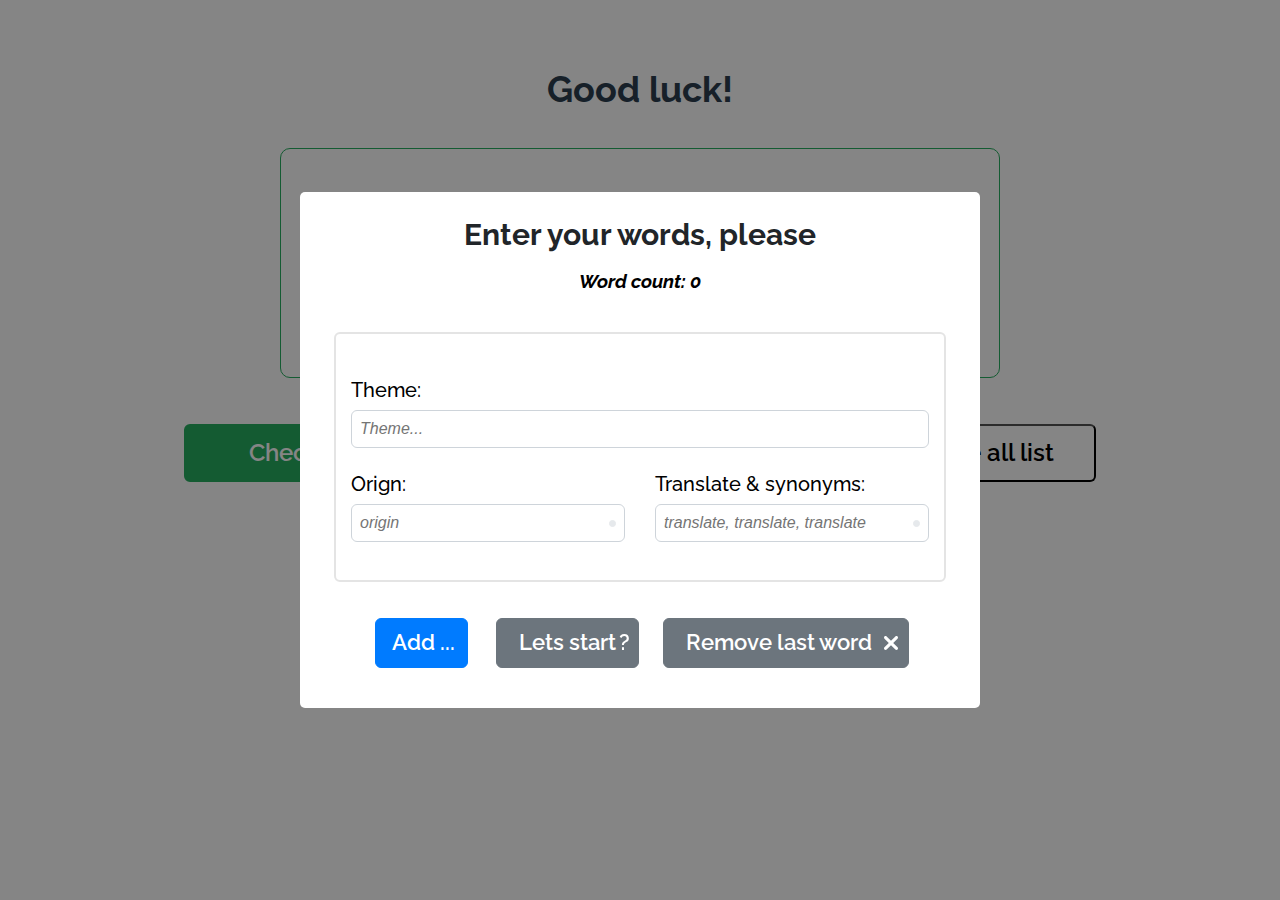
==== index.html @ f209f737 "Add topic list page" ====
<!DOCTYPE html>
<html lang="en">

<head>
  <meta charset="UTF-8">
  <meta http-equiv="X-UA-Compatible" content="IE=edge">
  <meta name="viewport" content="width=device-width, initial-scale=1.0">
  <link rel="stylesheet" href="./css/style.css">
  <link rel="stylesheet" href="./css/modal.css">
  <link rel="stylesheet" href="./css/theme-list.css">
  <link
    href="https://fonts.googleapis.com/css2?family=Poppins:wght@400;500;600;700&family=Raleway:wght@400;500;600;700&display=swap"
    rel="stylesheet">
  <title>My Vocabulary</title>
</head>

<body>

  <div class="wrapper">
    <div class="workspace-layout">

      <section class="header-block">
        <h1 class="title-theme"></h1>
        <strong class="total-score is-hidden">
          <p>Correct answers: </p>
          <span class="correct-answer" id="js-correctAnswers"></span>
          <span id="js-totalAnswers"></span>
        </strong>
        <h2 class="title-h2">Welcome back!</h2>
      </section>

      <section class="body-block">
        <form action="#" class="form-block">
          <div class="holder" id="js-holderWords"></div>
        </form>
      </section>

      <section class="footer-block">
        <div class="footer-btns">
          <button class="btn-check" id="js-btnCheck">Check</button>
          <button class="btn-start-over" id="js-btnStartOver" disabled>Start over</button>
          <button class="btn-create-topic" id="js-createTopic">Create new topic</button>
          <button class="btn-see-list" id="js-seeAllTopic">See all list</button>
        </div>
      </section>
    </div>
    <!-- workspace-layout -->

    <div class="themelist-layout is-hidden">
      <ul class="theme-list">
        <li class="theme-items">
          <div class="theme-header">
            <h2>Some quick example text to build</h2>
          </div>
          <div class="theme-body">
            <div class="theme-navigation">
              <button class="theme-btn-add"></button>
              <button class="theme-btn-remove"></button>
            </div>
            <span class="theme-caption">Origin ⸺ Tran...</span>
            <span class="theme-caption">Origin ⸺ Tran...</span>
            <i class="theme-block"></i>
            <i class="theme-block"></i>
            <i class="theme-block"></i>
            <i class="theme-block"></i>
          </div>
          <div class="theme-footer">
            <button class="theme-btn-details">details</button>
            <button class="theme-btn-delete"></button>
          </div>
        </li>
        <li class="theme-items">
          <div class="theme-header">
            <h2>Some quick example</h2>
          </div>
          <div class="theme-body">
            <div class="theme-navigation">
              <button class="theme-btn-add"></button>
              <button class="theme-btn-remove"></button>
            </div>
            <span class="theme-caption">Origin ⸺ Tran...</span>
            <span class="theme-caption">Origin ⸺ Tran...</span>
            <i class="theme-block"></i>
            <i class="theme-block"></i>
            <i class="theme-block"></i>
            <i class="theme-block"></i>
          </div>
          <div class="theme-footer">
            <button class="theme-btn-details">details</button>
            <button class="theme-btn-delete"></button>
          </div>
        </li>
      </ul>
    </div>
  </div>

  <!--Modal for new words -->
  <div class="modal" id="js-modal">
    <div class="modal-overlay"></div>
    <div class="modal-wrapper">
      <div class="modal-heading">
        <h2 class="modal-title">Enter your words, please</h2>
        <h3 class="modal-subtitle">Word count: <span id="js-wordCound">0</span></h3>
        <span class="removed-word" id="js-removedWord">origin</span>
      </div>
      <div class="modal-holder">
        <form class="modal-form">
          <div class="modal-topic">
            <label class="modal-block full-width no-indicator">
              <span class="modal-label">Theme:</span>
              <input type="text" class="modal-control" id="js-theme" placeholder="Theme...">
            </label>
          </div>
          <div class="modal-inner">
            <label class="modal-block">
              <span class="modal-label">Orign:</span>
              <input type="text" class="modal-control" id="js-newOrigin" placeholder="origin">
              <small>The word already exists</small>
            </label>
            <label class="modal-block">
              <span class="modal-label">Translate & synonyms:</span>
              <input type="text" class="modal-control" id="js-newTranslate"
                placeholder="translate, translate, translate">
              <small>The word already exists</small>
            </label>
          </div>
        </form>
        <div class="modal-buttons">
          <button class="btn-more" data-info="Enter" id="js-btnMore">Add
            <i>...</i></button>
          <button class="btn-start" data-info="Shift + Enter" id="js-btnStart" disabled>Lets start
            <span class="marks">
              <i class="excl-mark">!</i>
              <i class="quest-mark">?</i>
            </span>
          </button>
          <button class="btn-remove" data-info="Delete" id="js-btnRemoveLast" disabled>Remove last word
            <i></i></button>
        </div>
      </div>
    </div>
  </div>

  <script src="./js/index.js"></script>
</body>

</html>
---- css/style.css ----
* {
  -webkit-box-sizing: border-box;
          box-sizing: border-box;
  margin: 0;
  padding: 0;
}

body {
  font-family: "Poppins", sans-serif;
  font-family: "Raleway", sans-serif;
}

.is-hidden {
  display: none !important;
}

.wrapper {
  max-width: 1100px;
  width: 100%;
  padding: 0 10px;
  margin: 68px auto;
}

button {
  font-family: "Raleway", sans-serif;
  font-size: 22px;
  line-height: 1.26;
  font-weight: 600;
  color: #fff;
  background-color: transparent;
  padding: 10px 22px;
  border-radius: 6px;
  outline: none;
  cursor: pointer;
  margin: 0 8px;
  position: relative;
  -webkit-transition: 0.2s ease;
  transition: 0.2s ease;
}
button i {
  font-style: normal;
}
button:disabled {
  background-color: #6c757d;
  border-color: #6c757d;
  pointer-events: none;
}

.header-block {
  text-align: center;
  margin-bottom: 38px;
}
.header-block .title-h2 {
  font-size: 36px;
  color: #2c3e50;
}

.title {
  font-weight: 700;
  font-size: 36px;
  margin-bottom: 24px;
}

.total-score {
  display: -webkit-box;
  display: -ms-flexbox;
  display: flex;
  -webkit-box-pack: center;
      -ms-flex-pack: center;
          justify-content: center;
  font-size: 36px;
  color: #2c3e50;
}
.total-score p {
  margin-right: 12px;
}

.title-theme {
  font-size: 34px;
  line-height: 1.25;
  margin-bottom: 16px;
}

.holder {
  margin-bottom: 46px;
  border: 1px solid #27ae60;
  padding: 24px;
  border-radius: 10px;
  min-height: 230px;
}

.list-items {
  display: -webkit-box;
  display: -ms-flexbox;
  display: flex;
  -webkit-box-align: center;
      -ms-flex-align: center;
          align-items: center;
  -webkit-box-pack: start;
      -ms-flex-pack: start;
          justify-content: flex-start;
  -webkit-box-orient: horizontal;
  -webkit-box-direction: normal;
      -ms-flex-direction: row;
          flex-direction: row;
  margin-bottom: 32px;
  cursor: pointer;
}
@media only screen and (min-width: 1025px) {
  .list-items:hover .list-origin {
    opacity: 0.7;
  }
}
.list-items:last-child {
  margin-bottom: 0;
}
.list-items .show-answer {
  font-size: 15px;
  line-height: 1;
  font-weight: 700;
  padding: 0 10px;
  color: #27ae60;
  position: absolute;
  bottom: -24%;
  left: 0;
  -webkit-transform: translate(0, 50%);
          transform: translate(0, 50%);
}

.list-origin {
  font-size: 26px;
  line-height: 1.25;
  max-width: 50%;
  width: 100%;
  text-align: right;
  margin-right: 44px;
  opacity: 1;
  -webkit-transition: 0.2s ease;
  transition: 0.2s ease;
}

.form-block {
  max-width: 720px;
  width: 100%;
  margin: 0 auto;
}

.form-holder {
  max-width: 36%;
  width: 100%;
  height: 34px;
  position: relative;
}
.form-holder:after {
  content: "";
  position: absolute;
  background-size: contain;
  background-position: center;
  background-repeat: no-repeat;
  height: 24px;
  width: 24px;
  right: -30px;
  top: 50%;
  -webkit-transform: translate(0, -50%);
          transform: translate(0, -50%);
}
.form-holder.is-correct:after {
  background-image: url(../img/icon-check.svg);
  cursor: pointer;
}
.form-holder.is-wrong:after {
  background-image: url(../img/icon-wrong.svg);
  cursor: pointer;
}
.form-holder.is-wrong .form-control {
  border: 1px solid #e74c3c;
}
.form-holder.is-empty .form-control {
  border: 1px solid #e74c3c;
}
.form-holder .tool-tip {
  position: absolute;
  right: -36px;
  top: 50%;
  -webkit-transform: translate(calc(100% + 45px), -50%);
          transform: translate(calc(100% + 45px), -50%);
  font-size: 18px;
  border: 1px solid #e67e22;
  padding: 8px 16px;
  border-radius: 6px;
  background-color: #e67e22;
  color: #fff;
  font-weight: 700;
  letter-spacing: 6px;
  text-align: center;
  width: -webkit-max-content;
  width: -moz-max-content;
  width: max-content;
  opacity: 0;
  -webkit-transition: opacity 0.1s ease-in-out, right 0.2s ease-in-out;
  transition: opacity 0.1s ease-in-out, right 0.2s ease-in-out;
}
.form-holder .tool-tip:after {
  content: "";
  position: absolute;
  left: -13px;
  top: 50%;
  border: 8px solid #e67e22;
  -webkit-transform: rotate(45deg) translate(-10%, -55%);
          transform: rotate(45deg) translate(-10%, -55%);
  border-right-color: transparent;
  border-top-color: transparent;
}

.form-control {
  width: 100%;
  height: 100%;
  border-radius: 5px;
  overflow: hidden;
  padding: 4px 12px;
  border: 1px solid #27ae60;
  outline: none;
  font-size: 18px;
  line-height: 1.25;
}
.form-control:focus {
  border: 1px solid #7f8c8d;
}

.icon-empty {
  display: inline-block;
  position: absolute;
  background-image: url(../img/icon-empty.svg);
  background-size: contain;
  background-position: center;
  background-repeat: no-repeat;
  height: 24px;
  width: 24px;
  right: -30px;
  top: 50%;
  -webkit-transform: translate(0, -50%);
          transform: translate(0, -50%);
  z-index: 100;
}

.footer-btns {
  display: -webkit-box;
  display: -ms-flexbox;
  display: flex;
  -webkit-box-align: center;
      -ms-flex-align: center;
          align-items: center;
  -webkit-box-pack: center;
      -ms-flex-pack: center;
          justify-content: center;
}
.footer-btns button {
  max-width: 200px;
  margin: 0 12px;
  padding: 12px;
  width: 100%;
  border-radius: 6px;
  cursor: pointer;
  outline: none;
  color: #fff;
  font-size: 24px;
  line-height: 1.25;
}
.footer-btns .btn-create-topic {
  max-width: 240px;
}
.footer-btns .btn-see-list {
  color: #000;
}

.btn-check {
  background-color: #27ae60;
  border: 2px solid #27ae60;
}
@media only screen and (min-width: 1025px) {
  .btn-check:hover {
    background-color: #0a8a40;
    border: 2px solid #0a8a40;
  }
}
.btn-check:disabled {
  background-color: #6c757d;
  border-color: #6c757d;
  pointer-events: none;
}

.btn-start-over {
  background-color: #007bff;
  border: 2px solid #007bff;
}
@media only screen and (min-width: 1025px) {
  .btn-start-over:hover {
    background-color: #0069d9;
    border: 2px solid #0062cc;
  }
}

.btn-create-topic {
  background-color: #343a40;
  border: 2px solid #343a40;
}
@media only screen and (min-width: 1025px) {
  .btn-create-topic:hover {
    background-color: #23272b;
    border: 2px solid #1d2124;
  }
}/*# sourceMappingURL=style.css.map */
---- css/modal.css ----
.modal {
  position: fixed;
  top: 0;
  left: 0;
  right: 0;
  bottom: 0;
  z-index: 999;
  width: 100%;
  height: 100%;
  display: -webkit-box;
  display: -ms-flexbox;
  display: flex;
  -webkit-box-align: center;
      -ms-flex-align: center;
          align-items: center;
  -webkit-box-pack: center;
      -ms-flex-pack: center;
          justify-content: center;
  background-color: rgba(0, 0, 0, 0.48);
  -webkit-transition: all 0.4s ease-in;
  transition: all 0.4s ease-in;
}
.modal.go-up {
  top: -100%;
}

.modal-wrapper {
  background-color: #fff;
  max-width: 680px;
  width: 100%;
  padding: 24px 34px;
  text-align: center;
  border-radius: 5px;
}

.modal-heading {
  padding-bottom: 24px;
  margin-bottom: 16px;
  position: relative;
}

.modal-title {
  font-family: "Raleway", sans-serif;
  color: #212529;
  font-size: 30px;
  line-height: 1.26;
  margin-bottom: 16px;
}

.modal-subtitle {
  font-family: "Raleway", sans-serif;
  font-style: italic;
  position: relative;
}
.removed-word {
  font-size: 18px;
  font-weight: 400;
  color: red;
  position: absolute;
  bottom: 0;
  right: 50%;
  -webkit-transform: translate(50%, 0);
          transform: translate(50%, 0);
  opacity: 0;
  text-decoration: none;
  -webkit-animation-duration: 3000ms;
          animation-duration: 3000ms;
  -webkit-animation-delay: 250ms;
          animation-delay: 250ms;
  -webkit-animation-play-state: running, paused, paused, paused;
          animation-play-state: running, paused, paused, paused;
  -webkit-animation-name: none;
          animation-name: none;
}
.removed-word:after {
  content: "";
  position: absolute;
  width: 0;
  height: 2px;
  top: 53%;
  left: -10%;
  background-color: red;
  -webkit-animation-duration: 1200ms;
          animation-duration: 1200ms;
  -webkit-animation-delay: 750ms;
          animation-delay: 750ms;
}
.removed-word.is-animate {
  -webkit-animation-name: removed;
          animation-name: removed;
}
.removed-word.is-animate:after {
  -webkit-animation-name: crossLine;
          animation-name: crossLine;
}

.modal-form {
  border: 2px solid rgba(167, 167, 167, 0.3);
  padding: 44px 10px 38px;
  border-radius: 6px;
  margin-bottom: 36px;
}

.modal-topic {
  margin-bottom: 24px;
}

.modal-inner {
  display: -webkit-box;
  display: -ms-flexbox;
  display: flex;
  -webkit-box-align: center;
      -ms-flex-align: center;
          align-items: center;
  -webkit-box-pack: justify;
      -ms-flex-pack: justify;
          justify-content: space-between;
}

.modal-block {
  display: -webkit-box;
  display: -ms-flexbox;
  display: flex;
  -webkit-box-align: start;
      -ms-flex-align: start;
          align-items: flex-start;
  -webkit-box-pack: center;
      -ms-flex-pack: center;
          justify-content: center;
  -webkit-box-orient: vertical;
  -webkit-box-direction: normal;
      -ms-flex-direction: column;
          flex-direction: column;
  max-width: calc(50% - 10px);
  width: 100%;
  padding: 0 5px;
  position: relative;
}
.modal-block:after {
  content: "";
  position: absolute;
  top: 48px;
  right: 14px;
  height: 5px;
  width: 5px;
  border: 1px solid;
  border-color: #ced4da;
  background-color: #ced4da;
  border-radius: 50%;
  opacity: 0.5;
}
.modal-block small {
  color: #c0392b;
  font-size: 14px;
  font-weight: 500;
  position: absolute;
  bottom: -24px;
  left: 5px;
  opacity: 0;
  -webkit-transition: 0.3s ease;
  transition: 0.3s ease;
}
.modal-block.is-added .modal-control {
  -webkit-box-shadow: 0 0 0 4px rgba(39, 174, 96, 0.25);
          box-shadow: 0 0 0 4px rgba(39, 174, 96, 0.25);
}
.modal-block.is-added:after {
  border-color: #27ae60;
  background-color: #27ae60;
  opacity: 1;
}
.modal-block.is-error .modal-control {
  -webkit-box-shadow: 0 0 0 4px rgba(192, 57, 43, 0.25);
          box-shadow: 0 0 0 4px rgba(192, 57, 43, 0.25);
}
.modal-block.is-error small {
  opacity: 1;
}
.modal-block.is-error:after {
  opacity: 1;
  border: 1px solid #c0392b;
  background-color: #c0392b;
}

.full-width {
  max-width: 100%;
}

.no-indicator:after {
  display: none;
}

.modal-label {
  font-size: 20px;
  font-weight: 500;
  display: block;
  width: 100%;
  text-align: left;
  margin-bottom: 8px;
}

.modal-control {
  width: 100%;
  padding: 8px 20px 8px 8px;
  font-size: 16px;
  line-height: 1.25;
  font-style: italic;
  border-radius: 6px;
  border: 1px solid #ced4da;
  outline: none;
  -webkit-transition: 0.3s ease;
  transition: 0.3s ease;
}
.modal-control:focus {
  border: 1px solid #27ae60;
}

.modal-buttons.is-show:first-child .info-box {
  -webkit-transform: translate(-50%, 0);
          transform: translate(-50%, 0);
  opacity: 1;
  z-index: 30;
}
.modal-buttons.is-show:nth-child(2) .info-box {
  -webkit-transform: translate(-50%, 0);
          transform: translate(-50%, 0);
  opacity: 1;
  z-index: 30;
}
.modal-buttons.is-show:last-child .info-box {
  -webkit-transform: translate(-50%, 0);
          transform: translate(-50%, 0);
  opacity: 1;
  z-index: 30;
}

.info-box {
  min-width: 76px;
  position: absolute;
  border: 2px solid #17a2b8;
  width: -webkit-fit-content;
  width: -moz-fit-content;
  width: fit-content;
  padding: 12px 8px;
  text-transform: uppercase;
  left: 50%;
  -webkit-transform: translate(-50%, 50%);
          transform: translate(-50%, 50%);
  top: 130%;
  background-color: #fff;
  color: #000;
  border-radius: 6px;
  font-size: 14px;
  opacity: 0;
  z-index: -1;
  -webkit-transition: 0.5s ease;
  transition: 0.5s ease;
}
.info-box:after {
  content: "";
  position: absolute;
  border: 6px solid #17a2b8;
  top: 0;
  left: 50%;
  -webkit-transform: translate(-50%, -50%) rotate(45deg);
          transform: translate(-50%, -50%) rotate(45deg);
  border-bottom-color: transparent;
  border-right-color: transparent;
}

.btn-more {
  border: 1px solid #007bff;
  background-color: #007bff;
  margin: 0 12px 16px;
  padding: 10px 32px 10px 16px;
}
.btn-more i {
  letter-spacing: 0px;
  -webkit-transition: 0.1s ease-in-out;
  transition: 0.1s ease-in-out;
  position: absolute;
  left: 70%;
  bottom: 10px;
}
@media only screen and (min-width: 1025px) {
  .btn-more:hover {
    background-color: #1988ff;
  }
  .btn-more:hover i {
    letter-spacing: 0.4rem;
  }
}

.btn-start {
  border: 1px solid #28a745;
  background-color: #28a745;
  margin: 0 12px 16px;
}
.btn-start i {
  position: absolute;
  right: 8px;
  bottom: 10px;
  -webkit-transform: translate(0, 0);
          transform: translate(0, 0);
  -webkit-transition: 0.2s linear;
  transition: 0.2s linear;
}
.btn-start .excl-mark {
  -webkit-transform: translate(0, 50px);
          transform: translate(0, 50px);
}
@media only screen and (min-width: 1025px) {
  .btn-start:hover {
    background-color: #23bb46;
  }
  .btn-start:hover .excl-mark {
    -webkit-transform: translate(0, 0);
            transform: translate(0, 0);
  }
  .btn-start:hover .quest-mark {
    -webkit-transform: translate(0, -50px);
            transform: translate(0, -50px);
  }
}

.btn-remove {
  border: 1px solid #dc3545;
  background-color: #dc3545;
  padding: 10px 36px 10px 22px;
}
.btn-remove i {
  display: block;
  height: 14px;
  width: 14px;
  position: absolute;
  top: 50%;
  right: 10px;
  -webkit-transform: translate(0, -50%) rotate(0);
          transform: translate(0, -50%) rotate(0);
  background-image: url(../img/icon-clear.svg);
  background-size: contain;
  -webkit-transition: 0.1s linear;
  transition: 0.1s linear;
}
.btn-remove:after {
  content: "";
  position: absolute;
  background-color: #fff;
  width: 0%;
  height: 2px;
  left: 12px;
  top: 54%;
  -webkit-transform: translate(0, -50%);
          transform: translate(0, -50%);
  -webkit-transition: 0.3s ease;
  transition: 0.3s ease;
}
@media only screen and (min-width: 1025px) {
  .btn-remove:hover {
    background-color: #c32e3c;
  }
  .btn-remove:hover i {
    -webkit-transform: translate(0, -50%) rotate(90deg);
            transform: translate(0, -50%) rotate(90deg);
  }
  .btn-remove:hover:after {
    width: 85%;
  }
}

@-webkit-keyframes removed {
  0% {
    opacity: 0;
  }
  50% {
    opacity: 1;
  }
  100% {
    opacity: 0;
  }
}

@keyframes removed {
  0% {
    opacity: 0;
  }
  50% {
    opacity: 1;
  }
  100% {
    opacity: 0;
  }
}
@-webkit-keyframes crossLine {
  100% {
    width: 130%;
  }
}
@keyframes crossLine {
  100% {
    width: 130%;
  }
}/*# sourceMappingURL=modal.css.map */
---- css/theme-list.css ----
.theme-list {
  list-style: none;
  display: -webkit-box;
  display: -ms-flexbox;
  display: flex;
  -webkit-box-align: end;
      -ms-flex-align: end;
          align-items: flex-end;
  -webkit-box-pack: start;
      -ms-flex-pack: start;
          justify-content: flex-start;
  -ms-flex-wrap: wrap;
      flex-wrap: wrap;
}

.theme-items {
  -webkit-box-flex: 1;
      -ms-flex: 1 1 240px;
          flex: 1 1 240px;
  margin-right: 120px;
  margin-bottom: 64px;
  max-width: 240px;
}

.theme-header {
  margin-bottom: 20px;
  text-align: left;
  font-size: 16px;
  text-transform: uppercase;
}

.theme-body {
  border: 1px solid #000;
  padding: 24px 16px 42px;
  border-radius: 6px;
  margin-bottom: 20px;
  position: relative;
}

.theme-navigation {
  display: -webkit-box;
  display: -ms-flexbox;
  display: flex;
  -webkit-box-orient: vertical;
  -webkit-box-direction: normal;
      -ms-flex-direction: column;
          flex-direction: column;
  position: absolute;
  top: 0;
  left: 100%;
}

.theme-btn-add,
.theme-btn-remove {
  height: 44px;
  width: 44px;
  border-radius: 50%;
  padding: 0;
  background-repeat: no-repeat;
  background-position: center;
  background-size: 68%;
  border: 3px solid transparent;
  -webkit-transition: 0.2s linear;
  transition: 0.2s linear;
  position: relative;
}
@media only screen and (min-width: 1025px) {
  .theme-btn-add:hover:after,
.theme-btn-remove:hover:after {
    -webkit-transform: translate(-50%, -130%);
            transform: translate(-50%, -130%);
    opacity: 1;
  }
  .theme-btn-add:hover:before,
.theme-btn-remove:hover:before {
    opacity: 1;
  }
}
.theme-btn-add:after,
.theme-btn-remove:after {
  content: "";
  position: absolute;
  top: 0;
  left: 50%;
  -webkit-transform: translate(-50%, -10%);
          transform: translate(-50%, -10%);
  font-size: 14px;
  font-weight: 600;
  width: -webkit-max-content;
  width: -moz-max-content;
  width: max-content;
  color: #2c3e50;
  border: 1px solid #2c3e50;
  background-color: #fff;
  border-radius: 3px;
  padding: 4px 12px;
  opacity: 0;
  -webkit-transition: 0.3s ease;
  transition: 0.3s ease;
}
.theme-btn-add:before,
.theme-btn-remove:before {
  content: "";
  position: absolute;
  height: 12px;
  width: 12px;
  border: 1px solid #2c3e50;
  top: -15px;
  left: 50%;
  -webkit-transform: translate(-50%, 0) rotate(45deg);
          transform: translate(-50%, 0) rotate(45deg);
  background-color: #fff;
  z-index: 30;
  border-left-color: transparent;
  border-top-color: transparent;
  -webkit-transition: opacity 0.6s ease;
  transition: opacity 0.6s ease;
  opacity: 0;
}

.theme-btn-add {
  margin-bottom: 16px;
  background-color: #2ecc71;
  background-image: url(../img/icon-plus.svg);
}
.theme-btn-add:after {
  content: "Add new word";
}
@media only screen and (min-width: 1025px) {
  .theme-btn-add:hover {
    background-color: #27ae60;
    border: 3px solid #2ecc71;
  }
}

.theme-btn-remove {
  background-color: #e74c3c;
  background-image: url(../img/icon-minus.svg);
}
.theme-btn-remove:after {
  content: "Remove word";
}
@media only screen and (min-width: 1025px) {
  .theme-btn-remove:hover {
    background-color: #c0392b;
    border: 3px solid #e74c3c;
  }
}

.theme-caption {
  display: block;
  margin-bottom: 20px;
  font-size: 16px;
  font-weight: 600;
}
.theme-caption:first-child {
  margin-bottom: 10px;
}

.theme-block {
  display: -webkit-box;
  display: -ms-flexbox;
  display: flex;
  -webkit-box-align: center;
      -ms-flex-align: center;
          align-items: center;
  -webkit-box-pack: start;
      -ms-flex-pack: start;
          justify-content: flex-start;
  position: relative;
  margin-bottom: 26px;
}
.theme-block:last-child {
  margin-bottom: 0;
}
.theme-block:after, .theme-block:before {
  content: "";
  position: absolute;
}
.theme-block:after {
  width: 12px;
  height: 12px;
  border-radius: 50%;
  border: 1px solid #000;
}
.theme-block:before {
  width: 160px;
  height: 1px;
  border-radius: 4px;
  background-color: #000;
  margin-left: 26px;
}

.theme-footer {
  display: -webkit-box;
  display: -ms-flexbox;
  display: flex;
  -webkit-box-align: center;
      -ms-flex-align: center;
          align-items: center;
  -webkit-box-pack: justify;
      -ms-flex-pack: justify;
          justify-content: space-between;
}

.theme-btn-details {
  background-color: #17a2b8;
  border: 2px solid #3498db;
  color: #fff;
  font-size: 16px;
  font-weight: 600;
  padding: 10px 14px;
  margin: 0;
  text-transform: uppercase;
}
@media only screen and (min-width: 1025px) {
  .theme-btn-details:hover {
    background-color: transparent;
    border: 2px solid #17a2b8;
    color: #17a2b8;
  }
}

.theme-btn-delete {
  background-image: url(../img/icon-trash.svg);
  background-repeat: no-repeat;
  background-position: center;
  background-size: contain;
  height: 44px;
  width: 44px;
  margin: 0;
  border: 2px solid #2c3e50;
  -webkit-transform: scale(1);
          transform: scale(1);
}
@media only screen and (min-width: 1025px) {
  .theme-btn-delete:hover {
    border: 2px solid #000;
    -webkit-transform: scale(0.95);
            transform: scale(0.95);
  }
}/*# sourceMappingURL=theme-list.css.map */
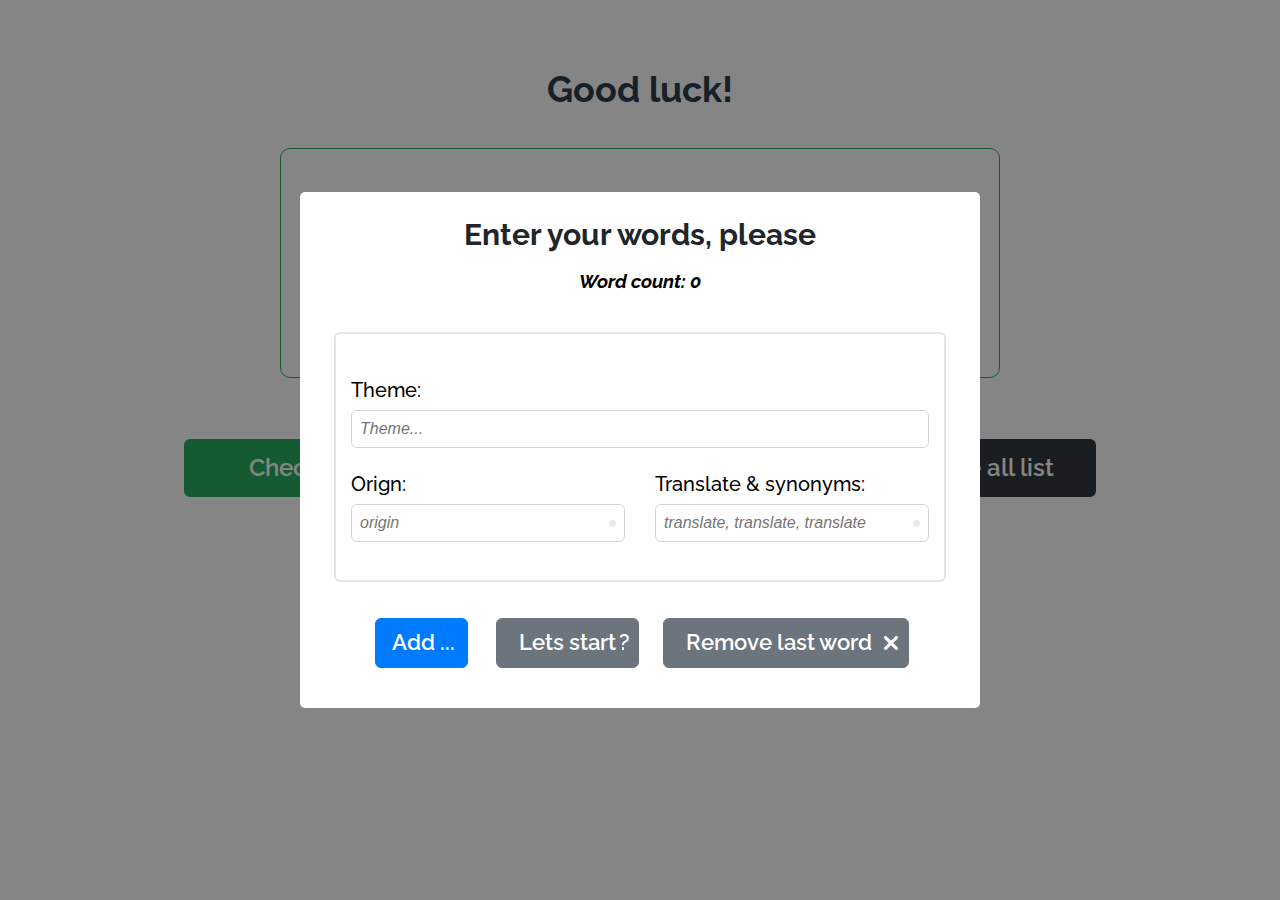
==== commit 4dc46aef: "append origin & translate to template" ====
--- a/index.html
+++ b/index.html
@@ -39,18 +39,18 @@
         <div class="footer-btns">
           <button class="btn-check" id="js-btnCheck">Check</button>
           <button class="btn-start-over" id="js-btnStartOver" disabled>Start over</button>
-          <button class="btn-create-topic" id="js-createTopic">Create new topic</button>
+          <button class="btn-create-topic" id="js-createTopic">I wanna create topic list</button>
           <button class="btn-see-list" id="js-seeAllTopic">See all list</button>
         </div>
       </section>
     </div>
     <!-- workspace-layout -->
 
-    <div class="themelist-layout is-hidden">
+    <div class="themelist-layout is-hidden" id="js-topicPage">
       <ul class="theme-list">
         <li class="theme-items">
           <div class="theme-header">
-            <h2>Some quick example text to build</h2>
+            <h2 class="theme-title">Some quick example text to build</h2>
           </div>
           <div class="theme-body">
             <div class="theme-navigation">
@@ -71,15 +71,15 @@
         </li>
         <li class="theme-items">
           <div class="theme-header">
-            <h2>Some quick example</h2>
+            <h2 class="theme-title">Some quick example</h2>
           </div>
           <div class="theme-body">
             <div class="theme-navigation">
               <button class="theme-btn-add"></button>
               <button class="theme-btn-remove"></button>
             </div>
-            <span class="theme-caption">Origin ⸺ Tran...</span>
-            <span class="theme-caption">Origin ⸺ Tran...</span>
+            <span class="theme-caption"><span class="origin">Origin</span> ⸺ <span class="trans">Tran</span>...</span>
+            <span class="theme-caption"><span class="origin">Origin</span> ⸺ <span class="trans">Tran</span>...</span>
             <i class="theme-block"></i>
             <i class="theme-block"></i>
             <i class="theme-block"></i>
--- a/css/style.css
+++ b/css/style.css
@@ -270,7 +270,15 @@
   max-width: 240px;
 }
 .footer-btns .btn-see-list {
-  color: #000;
+  color: #fff;
+  background-color: #343a40;
+  border: 2px solid #343a40;
+}
+@media only screen and (min-width: 1025px) {
+  .footer-btns .btn-see-list:hover {
+    background-color: #23272b;
+    border: 2px solid #1d2124;
+  }
 }
 
 .btn-check {
@@ -296,17 +304,15 @@
 @media only screen and (min-width: 1025px) {
   .btn-start-over:hover {
     background-color: #0069d9;
-    border: 2px solid #0062cc;
   }
 }
 
 .btn-create-topic {
-  background-color: #343a40;
-  border: 2px solid #343a40;
+  background-color: #f39c12;
+  border: 2px solid #f39c12;
 }
 @media only screen and (min-width: 1025px) {
   .btn-create-topic:hover {
-    background-color: #23272b;
-    border: 2px solid #1d2124;
+    background-color: #d88e1a;
   }
 }/*# sourceMappingURL=style.css.map */--- a/css/theme-list.css
+++ b/css/theme-list.css
@@ -35,6 +35,7 @@
   border-radius: 6px;
   margin-bottom: 20px;
   position: relative;
+  cursor: pointer;
 }
 
 .theme-navigation {
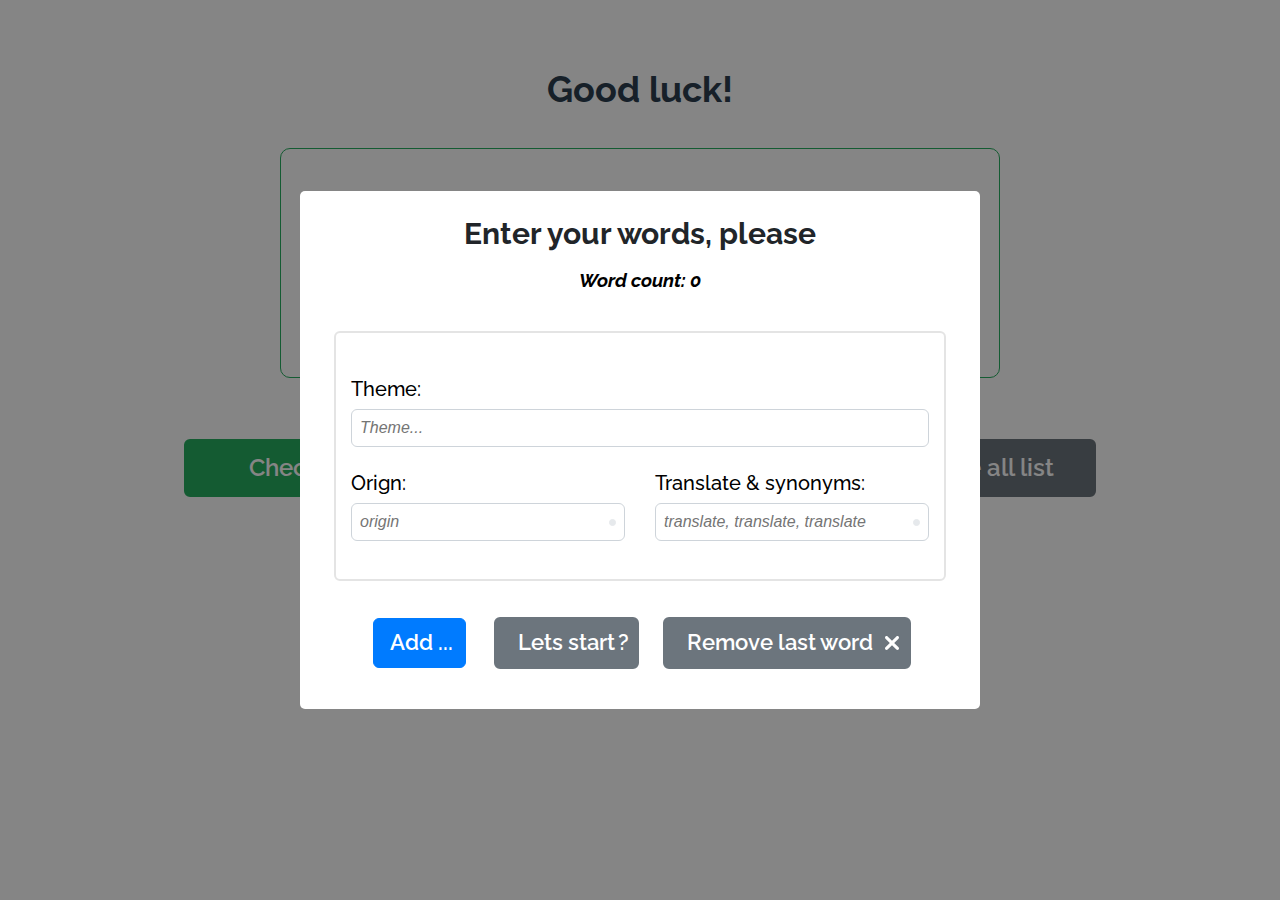
==== commit b320f9b8: "UI/UX button see all list" ====
--- a/index.html
+++ b/index.html
@@ -40,7 +40,7 @@
           <button class="btn-check" id="js-btnCheck">Check</button>
           <button class="btn-start-over" id="js-btnStartOver" disabled>Start over</button>
           <button class="btn-create-topic" id="js-createTopic">I wanna create topic list</button>
-          <button class="btn-see-list" id="js-seeAllTopic">See all list</button>
+          <button class="btn-see-list" id="js-seeAllTopic" disabled>See all list</button>
         </div>
       </section>
     </div>
--- a/css/style.css
+++ b/css/style.css
@@ -42,7 +42,7 @@
 }
 button:disabled {
   background-color: #6c757d;
-  border-color: #6c757d;
+  border: 2px solid #6c757d;
   pointer-events: none;
 }
 
@@ -266,18 +266,22 @@
   font-size: 24px;
   line-height: 1.25;
 }
+.footer-btns button:disabled {
+  background-color: #6c757d;
+  border: 2px solid #6c757d;
+  pointer-events: none;
+}
 .footer-btns .btn-create-topic {
   max-width: 240px;
 }
 .footer-btns .btn-see-list {
   color: #fff;
-  background-color: #343a40;
-  border: 2px solid #343a40;
+  background-color: #17a2b8;
+  border: 2px solid #17a2b8;
 }
 @media only screen and (min-width: 1025px) {
   .footer-btns .btn-see-list:hover {
-    background-color: #23272b;
-    border: 2px solid #1d2124;
+    background-color: #138496;
   }
 }
 
@@ -288,13 +292,7 @@
 @media only screen and (min-width: 1025px) {
   .btn-check:hover {
     background-color: #0a8a40;
-    border: 2px solid #0a8a40;
-  }
-}
-.btn-check:disabled {
-  background-color: #6c757d;
-  border-color: #6c757d;
-  pointer-events: none;
+  }
 }
 
 .btn-start-over {
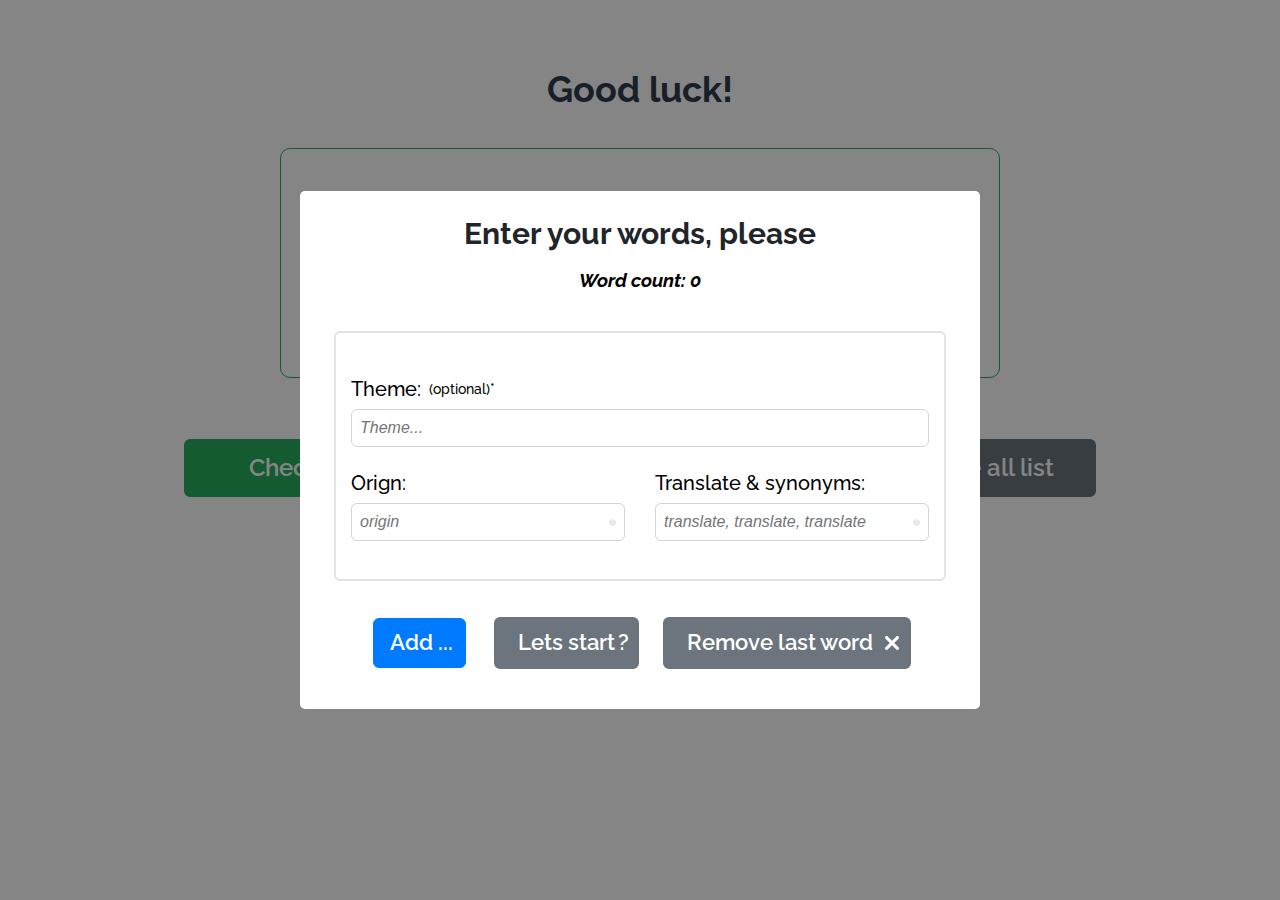
==== commit 59eef72c: "Add hover to buttons" ====
--- a/index.html
+++ b/index.html
@@ -107,7 +107,7 @@
         <form class="modal-form">
           <div class="modal-topic">
             <label class="modal-block full-width no-indicator">
-              <span class="modal-label">Theme:</span>
+              <span class="modal-label">Theme: <small class="small-txt">(optional)*</small></span>
               <input type="text" class="modal-control" id="js-theme" placeholder="Theme...">
             </label>
           </div>
--- a/css/style.css
+++ b/css/style.css
@@ -265,6 +265,9 @@
   color: #fff;
   font-size: 24px;
   line-height: 1.25;
+  -webkit-box-flex: 0;
+      -ms-flex: 0 0 auto;
+          flex: 0 0 auto;
 }
 .footer-btns button:disabled {
   background-color: #6c757d;
@@ -274,16 +277,6 @@
 .footer-btns .btn-create-topic {
   max-width: 240px;
 }
-.footer-btns .btn-see-list {
-  color: #fff;
-  background-color: #17a2b8;
-  border: 2px solid #17a2b8;
-}
-@media only screen and (min-width: 1025px) {
-  .footer-btns .btn-see-list:hover {
-    background-color: #138496;
-  }
-}
 
 .btn-check {
   background-color: #27ae60;
@@ -313,4 +306,14 @@
   .btn-create-topic:hover {
     background-color: #d88e1a;
   }
+}
+
+.btn-see-list {
+  background-color: #17a2b8;
+  border: 2px solid #17a2b8;
+}
+@media only screen and (min-width: 1025px) {
+  .btn-see-list:hover {
+    background-color: #138496;
+  }
 }/*# sourceMappingURL=style.css.map */--- a/css/modal.css
+++ b/css/modal.css
@@ -197,6 +197,14 @@
   width: 100%;
   text-align: left;
   margin-bottom: 8px;
+  position: relative;
+}
+.modal-label .small-txt {
+  position: absolute;
+  opacity: 1;
+  color: #000;
+  top: 4px;
+  left: 78px;
 }
 
 .modal-control {
@@ -228,6 +236,12 @@
   z-index: 30;
 }
 .modal-buttons.is-show:last-child .info-box {
+  -webkit-transform: translate(-50%, 0);
+          transform: translate(-50%, 0);
+  opacity: 1;
+  z-index: 30;
+}
+.modal-buttons button:hover .info-box {
   -webkit-transform: translate(-50%, 0);
           transform: translate(-50%, 0);
   opacity: 1;
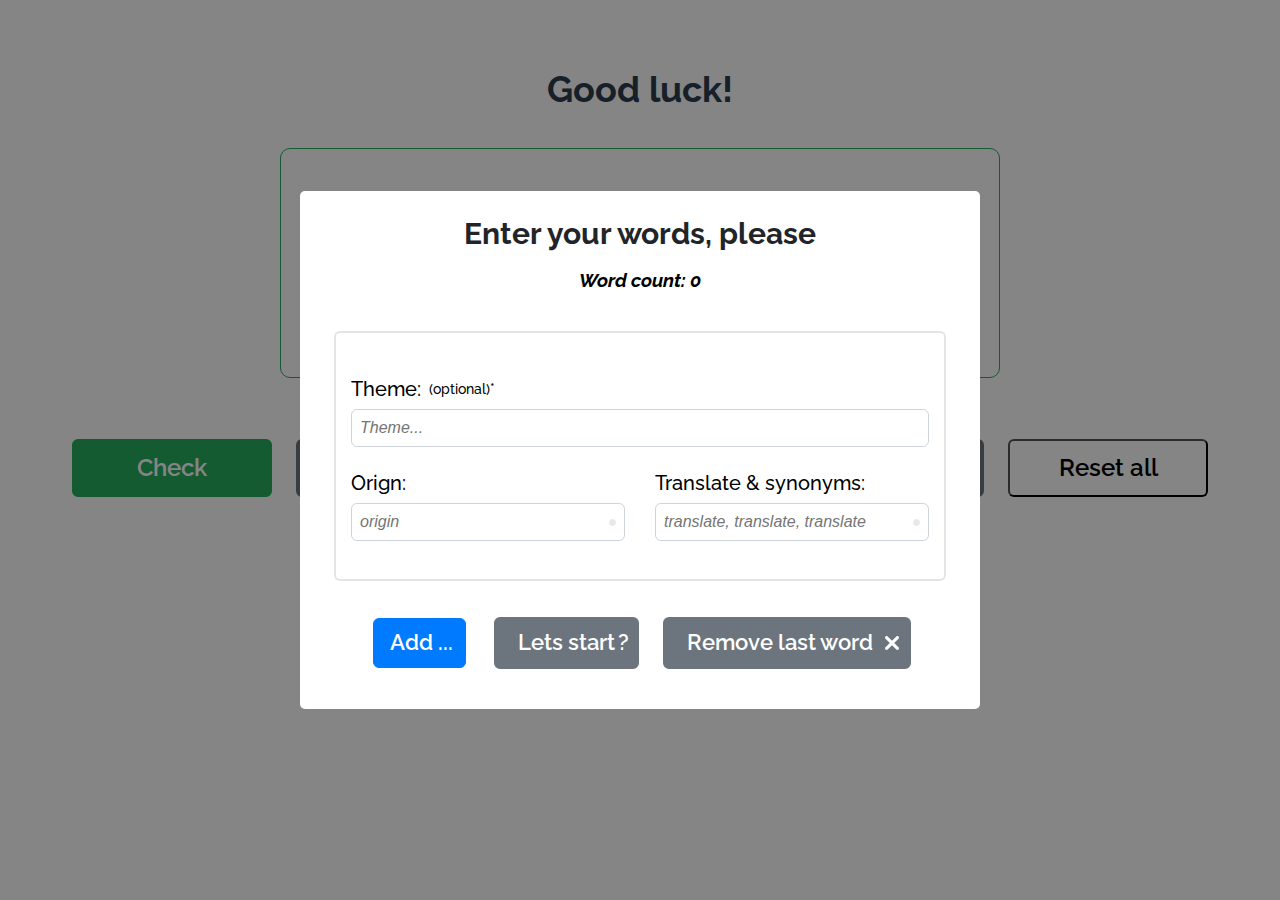
==== commit b6eef1ea: "Add button reset & redirect to index" ====
--- a/index.html
+++ b/index.html
@@ -41,6 +41,7 @@
           <button class="btn-start-over" id="js-btnStartOver" disabled>Start over</button>
           <button class="btn-create-topic" id="js-createTopic">I wanna create topic list</button>
           <button class="btn-see-list" id="js-seeAllTopic" disabled>See all list</button>
+          <button class="btn-reset" style="color: #000;" id="js-reset">Reset all</button>
         </div>
       </section>
     </div>
@@ -141,6 +142,25 @@
     </div>
   </div>
 
+  <script>
+    function resetFunc() {
+      let resetBtn = document.querySelector('#js-reset');
+      resetBtn.addEventListener('click', () => {
+        let pathName = document.location.pathname;
+        let origin = document.location.origin;
+
+        if (pathName == '/index.html') {
+          localStorage.clear();
+          return;
+        }
+
+        document.location.href = `${origin}${pathName}`
+        localStorage.clear();
+        return;
+      });
+    }
+    resetFunc();
+  </script>
   <script src="./js/index.js"></script>
 </body>
 
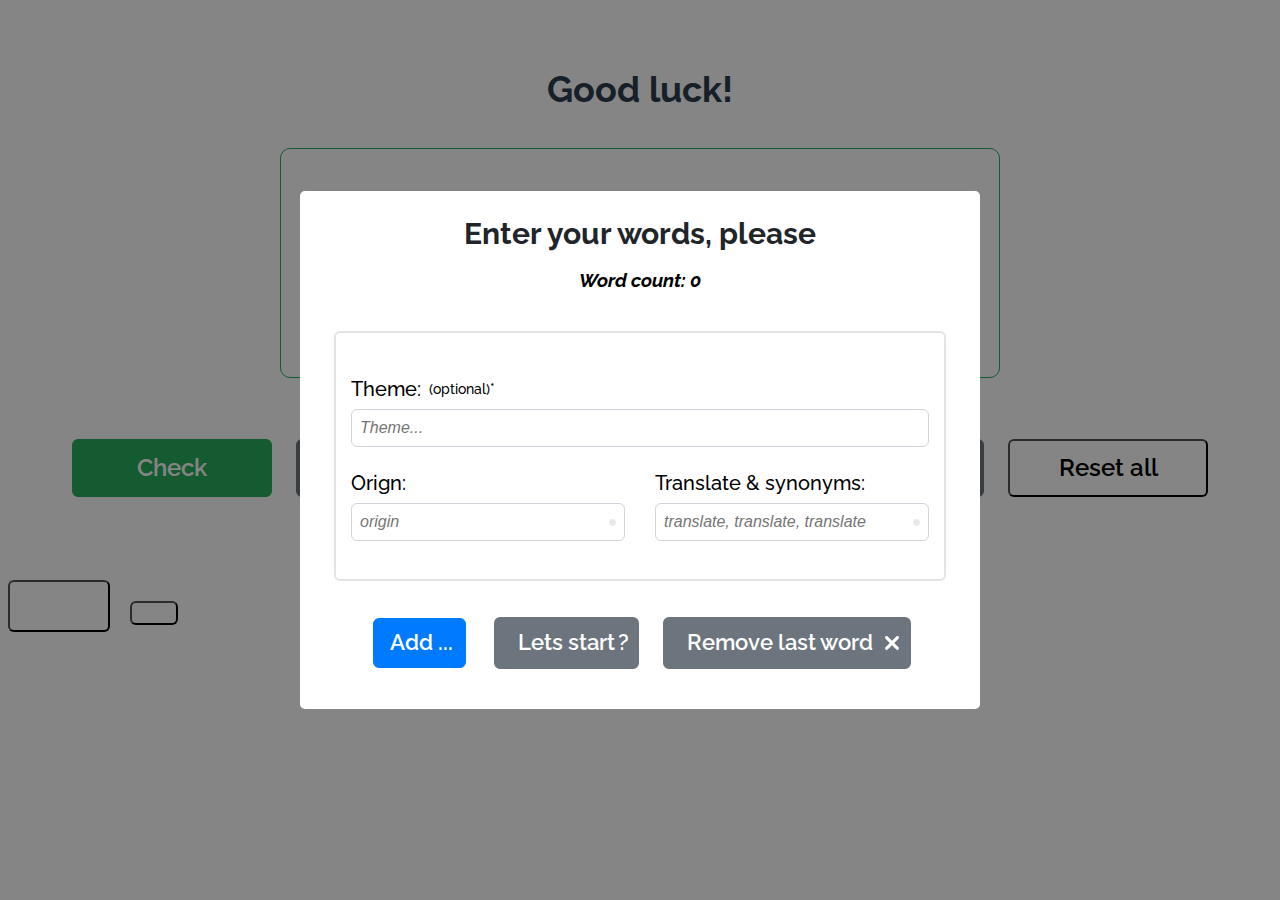
==== commit 074eee00: "Add db.json" ====
--- a/index.html
+++ b/index.html
@@ -127,20 +127,25 @@
           </div>
         </form>
         <div class="modal-buttons">
-          <button class="btn-more" data-info="Enter" id="js-btnMore">Add
+          <button type="button" class="btn-more" data-info="Enter" id="js-btnMore">Add
             <i>...</i></button>
-          <button class="btn-start" data-info="Shift + Enter" id="js-btnStart" disabled>Lets start
+          <button type="button" class="btn-start" data-info="Shift + Enter" id="js-btnStart" disabled>Lets start
             <span class="marks">
               <i class="excl-mark">!</i>
               <i class="quest-mark">?</i>
             </span>
           </button>
-          <button class="btn-remove" data-info="Delete" id="js-btnRemoveLast" disabled>Remove last word
+          <button type="button" class="btn-remove" data-info="Delete" id="js-btnRemoveLast" disabled>Remove last word
             <i></i></button>
         </div>
       </div>
     </div>
   </div>
+
+
+  <button type="button" id="btn-test">TEST</button>
+
+  <button id="btn-get"></button>
 
   <script>
     function resetFunc() {
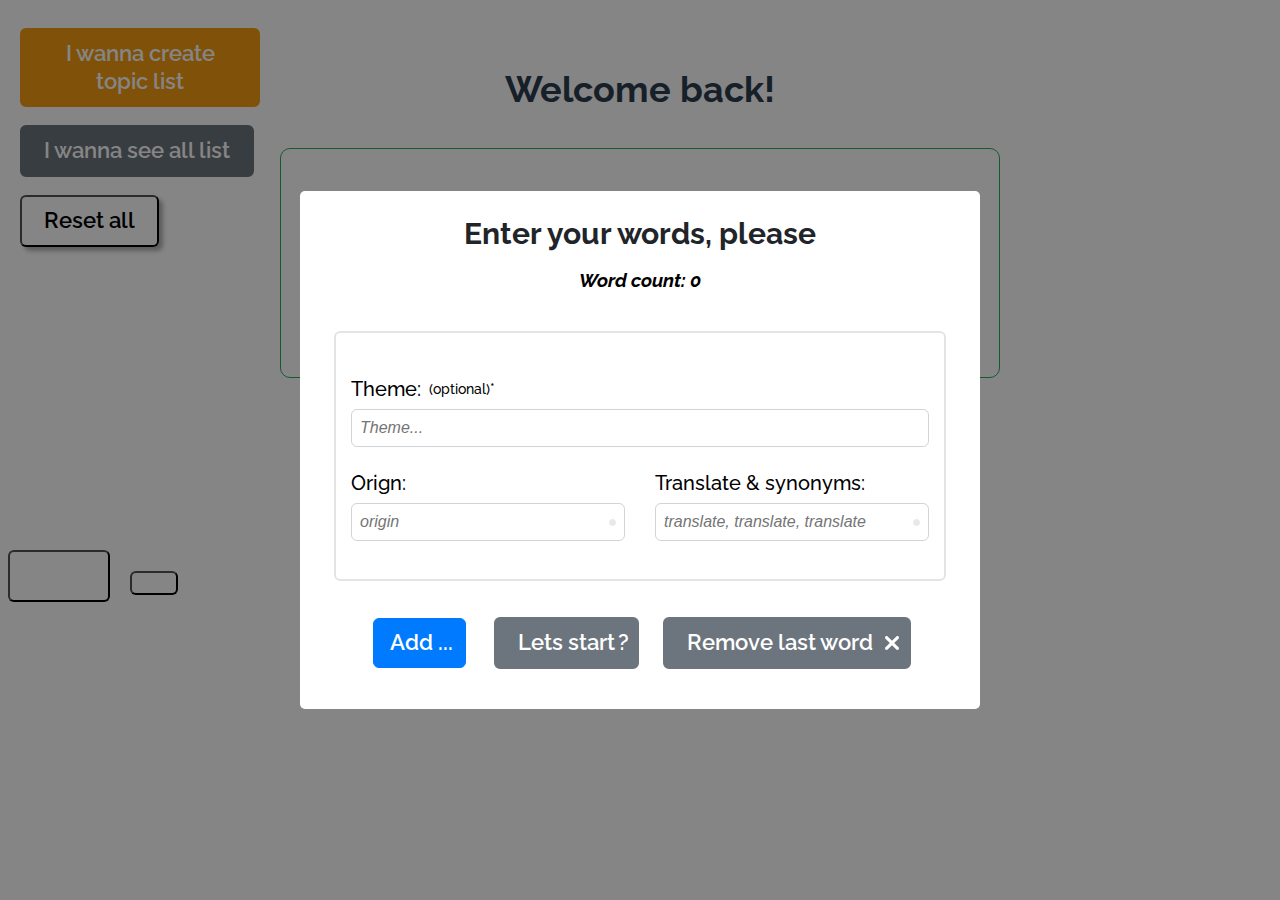
==== commit 55e24d74: "Start new step" ====
--- a/index.html
+++ b/index.html
@@ -8,6 +8,7 @@
   <link rel="stylesheet" href="./css/style.css">
   <link rel="stylesheet" href="./css/modal.css">
   <link rel="stylesheet" href="./css/theme-list.css">
+  <link rel="stylesheet" href="./css/navigation-app.css">
   <link
     href="https://fonts.googleapis.com/css2?family=Poppins:wght@400;500;600;700&family=Raleway:wght@400;500;600;700&display=swap"
     rel="stylesheet">
@@ -17,6 +18,12 @@
 <body>
 
   <div class="wrapper">
+    <div class="navigation-app">
+      <button class="btn-create-topic" id="js-createTopic">I wanna create topic list</button>
+      <button class="btn-see-list" id="js-seeAllTopic" disabled>I wanna see all list</button>
+      <button class="btn-reset" id=" js-reset">Reset all</button>
+    </div>
+
     <div class="workspace-layout">
 
       <section class="header-block">
@@ -39,9 +46,9 @@
         <div class="footer-btns">
           <button class="btn-check" id="js-btnCheck">Check</button>
           <button class="btn-start-over" id="js-btnStartOver" disabled>Start over</button>
-          <button class="btn-create-topic" id="js-createTopic">I wanna create topic list</button>
-          <button class="btn-see-list" id="js-seeAllTopic" disabled>See all list</button>
-          <button class="btn-reset" style="color: #000;" id="js-reset">Reset all</button>
+          <!-- <button class="btn-create-topic" id="js-createTopic">I wanna create topic list</button>
+          <button class="btn-see-list" id="js-seeAllTopic" disabled>I wanna see all list</button> -->
+          <!-- <button class="btn-reset" style="color: #000;" id="js-reset">Reset all</button> -->
         </div>
       </section>
     </div>
@@ -148,23 +155,23 @@
   <button id="btn-get"></button>
 
   <script>
-    function resetFunc() {
-      let resetBtn = document.querySelector('#js-reset');
-      resetBtn.addEventListener('click', () => {
-        let pathName = document.location.pathname;
-        let origin = document.location.origin;
+    // function resetFunc() {
+    //   let resetBtn = document.querySelector('#js-reset');
+    //   resetBtn.addEventListener('click', () => {
+    //     let pathName = document.location.pathname;
+    //     let origin = document.location.origin;
 
-        if (pathName == '/index.html') {
-          localStorage.clear();
-          return;
-        }
+    //     if (pathName == '/index.html') {
+    //       localStorage.clear();
+    //       return;
+    //     }
 
-        document.location.href = `${origin}${pathName}`
-        localStorage.clear();
-        return;
-      });
-    }
-    resetFunc();
+    //     document.location.href = `${origin}${pathName}`
+    //     localStorage.clear();
+    //     return;
+    //   });
+    // }
+    // resetFunc();
   </script>
   <script src="./js/index.js"></script>
 </body>
--- a/css/style.css
+++ b/css/style.css
@@ -1,6 +1,5 @@
 * {
-  -webkit-box-sizing: border-box;
-          box-sizing: border-box;
+  box-sizing: border-box;
   margin: 0;
   padding: 0;
 }
@@ -15,10 +14,10 @@
 }
 
 .wrapper {
-  max-width: 1100px;
   width: 100%;
   padding: 0 10px;
   margin: 68px auto;
+  position: relative;
 }
 
 button {
@@ -34,7 +33,6 @@
   cursor: pointer;
   margin: 0 8px;
   position: relative;
-  -webkit-transition: 0.2s ease;
   transition: 0.2s ease;
 }
 button i {
@@ -62,12 +60,8 @@
 }
 
 .total-score {
-  display: -webkit-box;
-  display: -ms-flexbox;
   display: flex;
-  -webkit-box-pack: center;
-      -ms-flex-pack: center;
-          justify-content: center;
+  justify-content: center;
   font-size: 36px;
   color: #2c3e50;
 }
@@ -90,19 +84,10 @@
 }
 
 .list-items {
-  display: -webkit-box;
-  display: -ms-flexbox;
   display: flex;
-  -webkit-box-align: center;
-      -ms-flex-align: center;
-          align-items: center;
-  -webkit-box-pack: start;
-      -ms-flex-pack: start;
-          justify-content: flex-start;
-  -webkit-box-orient: horizontal;
-  -webkit-box-direction: normal;
-      -ms-flex-direction: row;
-          flex-direction: row;
+  align-items: center;
+  justify-content: flex-start;
+  flex-direction: row;
   margin-bottom: 32px;
   cursor: pointer;
 }
@@ -123,8 +108,7 @@
   position: absolute;
   bottom: -24%;
   left: 0;
-  -webkit-transform: translate(0, 50%);
-          transform: translate(0, 50%);
+  transform: translate(0, 50%);
 }
 
 .list-origin {
@@ -135,7 +119,6 @@
   text-align: right;
   margin-right: 44px;
   opacity: 1;
-  -webkit-transition: 0.2s ease;
   transition: 0.2s ease;
 }
 
@@ -161,8 +144,7 @@
   width: 24px;
   right: -30px;
   top: 50%;
-  -webkit-transform: translate(0, -50%);
-          transform: translate(0, -50%);
+  transform: translate(0, -50%);
 }
 .form-holder.is-correct:after {
   background-image: url(../img/icon-check.svg);
@@ -182,8 +164,7 @@
   position: absolute;
   right: -36px;
   top: 50%;
-  -webkit-transform: translate(calc(100% + 45px), -50%);
-          transform: translate(calc(100% + 45px), -50%);
+  transform: translate(calc(100% + 45px), -50%);
   font-size: 18px;
   border: 1px solid #e67e22;
   padding: 8px 16px;
@@ -197,7 +178,6 @@
   width: -moz-max-content;
   width: max-content;
   opacity: 0;
-  -webkit-transition: opacity 0.1s ease-in-out, right 0.2s ease-in-out;
   transition: opacity 0.1s ease-in-out, right 0.2s ease-in-out;
 }
 .form-holder .tool-tip:after {
@@ -206,8 +186,7 @@
   left: -13px;
   top: 50%;
   border: 8px solid #e67e22;
-  -webkit-transform: rotate(45deg) translate(-10%, -55%);
-          transform: rotate(45deg) translate(-10%, -55%);
+  transform: rotate(45deg) translate(-10%, -55%);
   border-right-color: transparent;
   border-top-color: transparent;
 }
@@ -238,21 +217,14 @@
   width: 24px;
   right: -30px;
   top: 50%;
-  -webkit-transform: translate(0, -50%);
-          transform: translate(0, -50%);
+  transform: translate(0, -50%);
   z-index: 100;
 }
 
 .footer-btns {
-  display: -webkit-box;
-  display: -ms-flexbox;
   display: flex;
-  -webkit-box-align: center;
-      -ms-flex-align: center;
-          align-items: center;
-  -webkit-box-pack: center;
-      -ms-flex-pack: center;
-          justify-content: center;
+  align-items: center;
+  justify-content: center;
 }
 .footer-btns button {
   max-width: 200px;
@@ -265,18 +237,13 @@
   color: #fff;
   font-size: 24px;
   line-height: 1.25;
-  -webkit-box-flex: 0;
-      -ms-flex: 0 0 auto;
-          flex: 0 0 auto;
+  flex: 0 0 auto;
 }
 .footer-btns button:disabled {
   background-color: #6c757d;
   border: 2px solid #6c757d;
   pointer-events: none;
 }
-.footer-btns .btn-create-topic {
-  max-width: 240px;
-}
 
 .btn-check {
   background-color: #27ae60;
@@ -306,14 +273,4 @@
   .btn-create-topic:hover {
     background-color: #d88e1a;
   }
-}
-
-.btn-see-list {
-  background-color: #17a2b8;
-  border: 2px solid #17a2b8;
-}
-@media only screen and (min-width: 1025px) {
-  .btn-see-list:hover {
-    background-color: #138496;
-  }
 }/*# sourceMappingURL=style.css.map */--- a/css/modal.css
+++ b/css/modal.css
@@ -7,17 +7,10 @@
   z-index: 999;
   width: 100%;
   height: 100%;
-  display: -webkit-box;
-  display: -ms-flexbox;
   display: flex;
-  -webkit-box-align: center;
-      -ms-flex-align: center;
-          align-items: center;
-  -webkit-box-pack: center;
-      -ms-flex-pack: center;
-          justify-content: center;
+  align-items: center;
+  justify-content: center;
   background-color: rgba(0, 0, 0, 0.48);
-  -webkit-transition: all 0.4s ease-in;
   transition: all 0.4s ease-in;
 }
 .modal.go-up {
@@ -59,8 +52,7 @@
   position: absolute;
   bottom: 0;
   right: 50%;
-  -webkit-transform: translate(50%, 0);
-          transform: translate(50%, 0);
+  transform: translate(50%, 0);
   opacity: 0;
   text-decoration: none;
   -webkit-animation-duration: 3000ms;
@@ -106,31 +98,16 @@
 }
 
 .modal-inner {
-  display: -webkit-box;
-  display: -ms-flexbox;
   display: flex;
-  -webkit-box-align: center;
-      -ms-flex-align: center;
-          align-items: center;
-  -webkit-box-pack: justify;
-      -ms-flex-pack: justify;
-          justify-content: space-between;
+  align-items: center;
+  justify-content: space-between;
 }
 
 .modal-block {
-  display: -webkit-box;
-  display: -ms-flexbox;
   display: flex;
-  -webkit-box-align: start;
-      -ms-flex-align: start;
-          align-items: flex-start;
-  -webkit-box-pack: center;
-      -ms-flex-pack: center;
-          justify-content: center;
-  -webkit-box-orient: vertical;
-  -webkit-box-direction: normal;
-      -ms-flex-direction: column;
-          flex-direction: column;
+  align-items: flex-start;
+  justify-content: center;
+  flex-direction: column;
   max-width: calc(50% - 10px);
   width: 100%;
   padding: 0 5px;
@@ -157,12 +134,10 @@
   bottom: -24px;
   left: 5px;
   opacity: 0;
-  -webkit-transition: 0.3s ease;
   transition: 0.3s ease;
 }
 .modal-block.is-added .modal-control {
-  -webkit-box-shadow: 0 0 0 4px rgba(39, 174, 96, 0.25);
-          box-shadow: 0 0 0 4px rgba(39, 174, 96, 0.25);
+  box-shadow: 0 0 0 4px rgba(39, 174, 96, 0.25);
 }
 .modal-block.is-added:after {
   border-color: #27ae60;
@@ -170,8 +145,7 @@
   opacity: 1;
 }
 .modal-block.is-error .modal-control {
-  -webkit-box-shadow: 0 0 0 4px rgba(192, 57, 43, 0.25);
-          box-shadow: 0 0 0 4px rgba(192, 57, 43, 0.25);
+  box-shadow: 0 0 0 4px rgba(192, 57, 43, 0.25);
 }
 .modal-block.is-error small {
   opacity: 1;
@@ -216,7 +190,6 @@
   border-radius: 6px;
   border: 1px solid #ced4da;
   outline: none;
-  -webkit-transition: 0.3s ease;
   transition: 0.3s ease;
 }
 .modal-control:focus {
@@ -224,26 +197,22 @@
 }
 
 .modal-buttons.is-show:first-child .info-box {
-  -webkit-transform: translate(-50%, 0);
-          transform: translate(-50%, 0);
+  transform: translate(-50%, 0);
   opacity: 1;
   z-index: 30;
 }
 .modal-buttons.is-show:nth-child(2) .info-box {
-  -webkit-transform: translate(-50%, 0);
-          transform: translate(-50%, 0);
+  transform: translate(-50%, 0);
   opacity: 1;
   z-index: 30;
 }
 .modal-buttons.is-show:last-child .info-box {
-  -webkit-transform: translate(-50%, 0);
-          transform: translate(-50%, 0);
+  transform: translate(-50%, 0);
   opacity: 1;
   z-index: 30;
 }
 .modal-buttons button:hover .info-box {
-  -webkit-transform: translate(-50%, 0);
-          transform: translate(-50%, 0);
+  transform: translate(-50%, 0);
   opacity: 1;
   z-index: 30;
 }
@@ -258,8 +227,7 @@
   padding: 12px 8px;
   text-transform: uppercase;
   left: 50%;
-  -webkit-transform: translate(-50%, 50%);
-          transform: translate(-50%, 50%);
+  transform: translate(-50%, 50%);
   top: 130%;
   background-color: #fff;
   color: #000;
@@ -267,7 +235,6 @@
   font-size: 14px;
   opacity: 0;
   z-index: -1;
-  -webkit-transition: 0.5s ease;
   transition: 0.5s ease;
 }
 .info-box:after {
@@ -276,8 +243,7 @@
   border: 6px solid #17a2b8;
   top: 0;
   left: 50%;
-  -webkit-transform: translate(-50%, -50%) rotate(45deg);
-          transform: translate(-50%, -50%) rotate(45deg);
+  transform: translate(-50%, -50%) rotate(45deg);
   border-bottom-color: transparent;
   border-right-color: transparent;
 }
@@ -290,7 +256,6 @@
 }
 .btn-more i {
   letter-spacing: 0px;
-  -webkit-transition: 0.1s ease-in-out;
   transition: 0.1s ease-in-out;
   position: absolute;
   left: 70%;
@@ -314,26 +279,21 @@
   position: absolute;
   right: 8px;
   bottom: 10px;
-  -webkit-transform: translate(0, 0);
-          transform: translate(0, 0);
-  -webkit-transition: 0.2s linear;
+  transform: translate(0, 0);
   transition: 0.2s linear;
 }
 .btn-start .excl-mark {
-  -webkit-transform: translate(0, 50px);
-          transform: translate(0, 50px);
+  transform: translate(0, 50px);
 }
 @media only screen and (min-width: 1025px) {
   .btn-start:hover {
     background-color: #23bb46;
   }
   .btn-start:hover .excl-mark {
-    -webkit-transform: translate(0, 0);
-            transform: translate(0, 0);
+    transform: translate(0, 0);
   }
   .btn-start:hover .quest-mark {
-    -webkit-transform: translate(0, -50px);
-            transform: translate(0, -50px);
+    transform: translate(0, -50px);
   }
 }
 
@@ -349,11 +309,9 @@
   position: absolute;
   top: 50%;
   right: 10px;
-  -webkit-transform: translate(0, -50%) rotate(0);
-          transform: translate(0, -50%) rotate(0);
+  transform: translate(0, -50%) rotate(0);
   background-image: url(../img/icon-clear.svg);
   background-size: contain;
-  -webkit-transition: 0.1s linear;
   transition: 0.1s linear;
 }
 .btn-remove:after {
@@ -364,9 +322,7 @@
   height: 2px;
   left: 12px;
   top: 54%;
-  -webkit-transform: translate(0, -50%);
-          transform: translate(0, -50%);
-  -webkit-transition: 0.3s ease;
+  transform: translate(0, -50%);
   transition: 0.3s ease;
 }
 @media only screen and (min-width: 1025px) {
@@ -374,8 +330,7 @@
     background-color: #c32e3c;
   }
   .btn-remove:hover i {
-    -webkit-transform: translate(0, -50%) rotate(90deg);
-            transform: translate(0, -50%) rotate(90deg);
+    transform: translate(0, -50%) rotate(90deg);
   }
   .btn-remove:hover:after {
     width: 85%;
--- a/css/theme-list.css
+++ b/css/theme-list.css
@@ -1,22 +1,13 @@
 .theme-list {
   list-style: none;
-  display: -webkit-box;
-  display: -ms-flexbox;
-  display: flex;
-  -webkit-box-align: end;
-      -ms-flex-align: end;
-          align-items: flex-end;
-  -webkit-box-pack: start;
-      -ms-flex-pack: start;
-          justify-content: flex-start;
-  -ms-flex-wrap: wrap;
-      flex-wrap: wrap;
+  display: flex;
+  align-items: flex-end;
+  justify-content: flex-start;
+  flex-wrap: wrap;
 }
 
 .theme-items {
-  -webkit-box-flex: 1;
-      -ms-flex: 1 1 240px;
-          flex: 1 1 240px;
+  flex: 1 1 240px;
   margin-right: 120px;
   margin-bottom: 64px;
   max-width: 240px;
@@ -39,13 +30,8 @@
 }
 
 .theme-navigation {
-  display: -webkit-box;
-  display: -ms-flexbox;
-  display: flex;
-  -webkit-box-orient: vertical;
-  -webkit-box-direction: normal;
-      -ms-flex-direction: column;
-          flex-direction: column;
+  display: flex;
+  flex-direction: column;
   position: absolute;
   top: 0;
   left: 100%;
@@ -61,15 +47,13 @@
   background-position: center;
   background-size: 68%;
   border: 3px solid transparent;
-  -webkit-transition: 0.2s linear;
   transition: 0.2s linear;
   position: relative;
 }
 @media only screen and (min-width: 1025px) {
   .theme-btn-add:hover:after,
 .theme-btn-remove:hover:after {
-    -webkit-transform: translate(-50%, -130%);
-            transform: translate(-50%, -130%);
+    transform: translate(-50%, -130%);
     opacity: 1;
   }
   .theme-btn-add:hover:before,
@@ -83,8 +67,7 @@
   position: absolute;
   top: 0;
   left: 50%;
-  -webkit-transform: translate(-50%, -10%);
-          transform: translate(-50%, -10%);
+  transform: translate(-50%, -10%);
   font-size: 14px;
   font-weight: 600;
   width: -webkit-max-content;
@@ -96,7 +79,6 @@
   border-radius: 3px;
   padding: 4px 12px;
   opacity: 0;
-  -webkit-transition: 0.3s ease;
   transition: 0.3s ease;
 }
 .theme-btn-add:before,
@@ -108,13 +90,11 @@
   border: 1px solid #2c3e50;
   top: -15px;
   left: 50%;
-  -webkit-transform: translate(-50%, 0) rotate(45deg);
-          transform: translate(-50%, 0) rotate(45deg);
+  transform: translate(-50%, 0) rotate(45deg);
   background-color: #fff;
   z-index: 30;
   border-left-color: transparent;
   border-top-color: transparent;
-  -webkit-transition: opacity 0.6s ease;
   transition: opacity 0.6s ease;
   opacity: 0;
 }
@@ -159,15 +139,9 @@
 }
 
 .theme-block {
-  display: -webkit-box;
-  display: -ms-flexbox;
-  display: flex;
-  -webkit-box-align: center;
-      -ms-flex-align: center;
-          align-items: center;
-  -webkit-box-pack: start;
-      -ms-flex-pack: start;
-          justify-content: flex-start;
+  display: flex;
+  align-items: center;
+  justify-content: flex-start;
   position: relative;
   margin-bottom: 26px;
 }
@@ -193,15 +167,9 @@
 }
 
 .theme-footer {
-  display: -webkit-box;
-  display: -ms-flexbox;
-  display: flex;
-  -webkit-box-align: center;
-      -ms-flex-align: center;
-          align-items: center;
-  -webkit-box-pack: justify;
-      -ms-flex-pack: justify;
-          justify-content: space-between;
+  display: flex;
+  align-items: center;
+  justify-content: space-between;
 }
 
 .theme-btn-details {
@@ -231,13 +199,11 @@
   width: 44px;
   margin: 0;
   border: 2px solid #2c3e50;
-  -webkit-transform: scale(1);
-          transform: scale(1);
+  transform: scale(1);
 }
 @media only screen and (min-width: 1025px) {
   .theme-btn-delete:hover {
     border: 2px solid #000;
-    -webkit-transform: scale(0.95);
-            transform: scale(0.95);
+    transform: scale(0.95);
   }
 }/*# sourceMappingURL=theme-list.css.map */--- a/css/navigation-app.css
+++ b/css/navigation-app.css
@@ -0,0 +1,37 @@
+.navigation-app {
+  display: flex;
+  flex-direction: column;
+  align-items: flex-start;
+  justify-content: flex-start;
+  position: absolute;
+  top: -40px;
+  left: 20px;
+}
+.navigation-app button {
+  margin: 0;
+}
+.navigation-app button:not(:last-of-type) {
+  margin-bottom: 18px;
+}
+.navigation-app .btn-create-topic {
+  max-width: 240px;
+}
+.navigation-app .btn-see-list {
+  background-color: #17a2b8;
+  border: 2px solid #17a2b8;
+}
+.navigation-app .btn-see-list:hover {
+  background-color: #138496;
+}
+.navigation-app .btn-see-list:disabled {
+  background-color: #6c757d;
+  border: 2px solid #6c757d;
+  pointer-events: none;
+}
+.navigation-app .btn-reset {
+  color: #000;
+  box-shadow: 4px 4px 4px rgba(0, 0, 0, 0.3);
+}
+.navigation-app .btn-reset:hover {
+  box-shadow: 4px 4px 4px rgba(0, 0, 0, 0.1);
+}/*# sourceMappingURL=navigation-app.css.map */